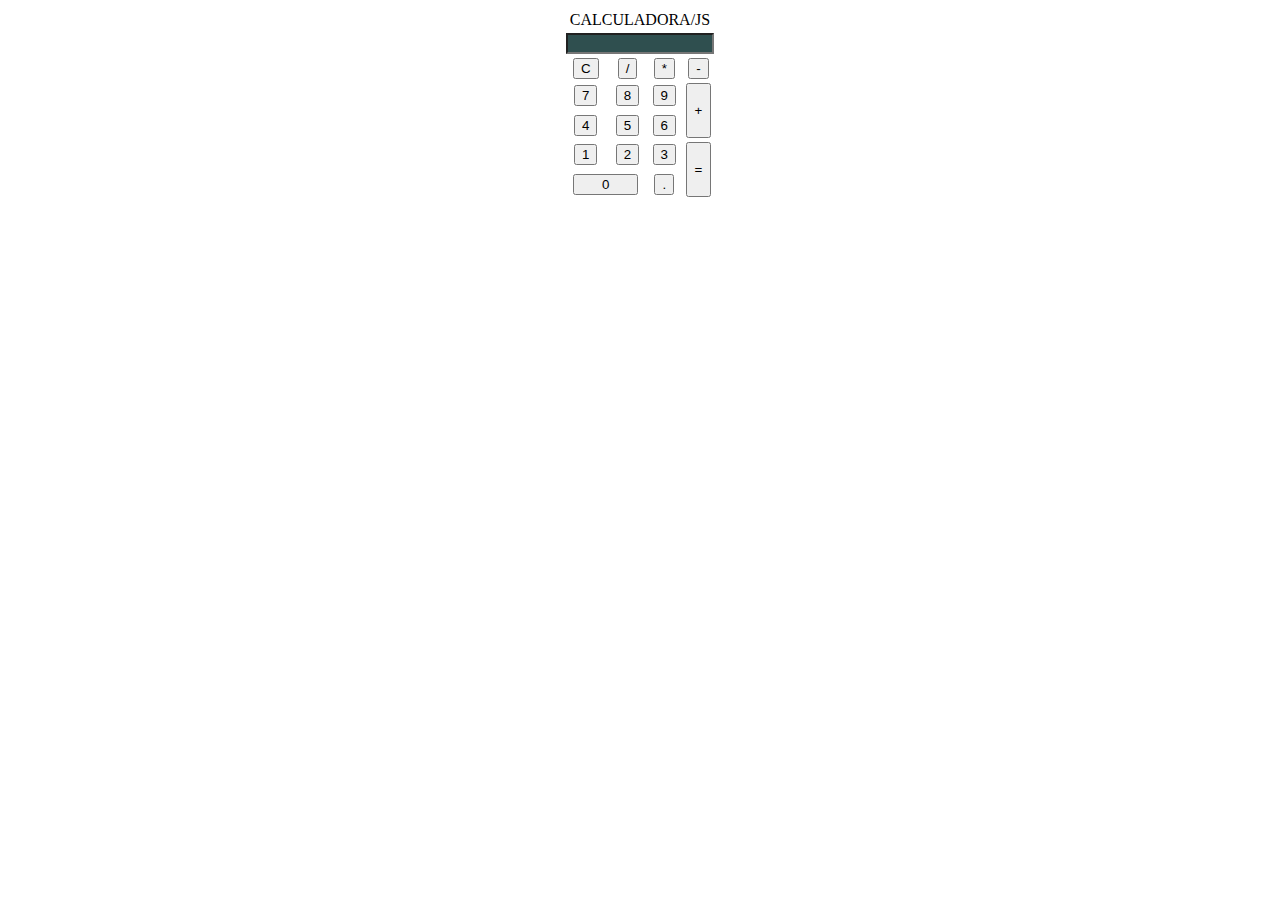
==== index.html @ d9eef731 "Update index.html" ====
<!DOCTYPE html>
<html>
    <head>
        <meta charset="utf-8">
        <title title="Calculadora">CALCULA</title>
        <link rel="stylesheet" href="css/stilus.css">
    </head>
    
    <body>
        <table class="centro">
            <thead>
                <tr>
                    <td colspan="4">
                        CALCULADORA/JS
                    </td>
                </tr>
                <tr>
                    <td colspan="4" class="pantalla">
                        <input type="text" readonly="readonly" id="screen" class="resultado" onkeydown="detectarTecla('calculo', evento);">
                    </td>
                </tr>
                <tr>
                    <!-- c -->
                    <td>
                        <input type="button" value="C" id="borrar">
                    </td>
                    <!-- / -->
                    <td>
                        <input type="button" value="/" id="dividir">
                    </td>
                    <!-- * -->
                    <td>
                        <input type="button" value="*" id="multiplicar">
                    </td>
                    <!-- - -->
                    <td>
                        <input type="button" value="-" id="restar">
                    </td>
                </tr>
                <tr>
                    <!-- 7 -->
                    <td>
                        <input type="button" value="7" id="numero">
                    </td>
                    <!-- 8 -->
                    <td>
                        <input type="button" value="8" id="numero">    
                    </td>
                    <!-- 9 -->
                    <td>
                        <input type="button" value="9" id="numero">
                    </td>
                    <!-- + -->
                    <td rowspan="2">
                        <input type="button" value="+" id="suma" class="altura">
                    </td>
                </tr>
                <tr>
                    <!-- 4 -->
                    <td>
                        <input type="button" value="4" id="numero">
                    </td>
                    <!-- 5 -->
                    <td>
                        <input type="button" value="5" id="numero"> 
                    </td>
                    <!-- 6 -->
                    <td>
                        <input type="button" value="6" id="numero">  
                    </td>
                    <!-- + -->
                    <!-- <td>
                        
                    </td> -->
                </tr>
                <tr>
                    <!-- 1 -->
                    <td>
                        <input type="button" value="1" id="numero">
                    </td>
                    <!-- 2 -->
                    <td>
                        <input type="button" value="2" id="numero">
                    </td>
                    <!-- 3 -->
                    <td>
                        <input type="button" value="3" id="numero">
                    </td>
                    <!-- intro -->
                    <td rowspan="2">
                        <input type="button" value="=" id="igual" class="altura"> 
                    </td>
                </tr>
                <tr>
                    <!-- 0 -->
                    <td colspan="2">
                        <input type="button" value="0" id="numero" class="anchura">
                    </td>
                    <!-- 0 -->
                    <!-- <td>
                        <input type="button" value="6" id="seis"> 
                    </td> -->
                    <!-- . -->
                    <td>
                        <input type="button" value="." id="coma"> 
                    </td>
                    <!-- intro -->
                    <!-- <td>
                        <input type="button" value="6" id="seis"> 
                    </td> -->
                </tr>

            </thead>
        </table>
        <script src="js/calcularmethods.js"></script>
    </body>
</html>
---- css/stilus.css ----
input.altura {
    height: 55px;
    width: 25px;
}

input.anchura {
    width: 65px;
}

.centro {
    
    text-align: center;
    margin: 0 auto;
}

input#screen {
    background-color: darkslategrey;
    color: aliceblue;
    text-align: right;
    width: 140px;
}

input:hover {
    background-color: rgb(231, 236, 242);
    box-shadow: 0 1px rgb(26, 48, 70);
}
input:active {
    background-color: rgb(116, 152, 189);
    
    transform: translateY(4px);
}
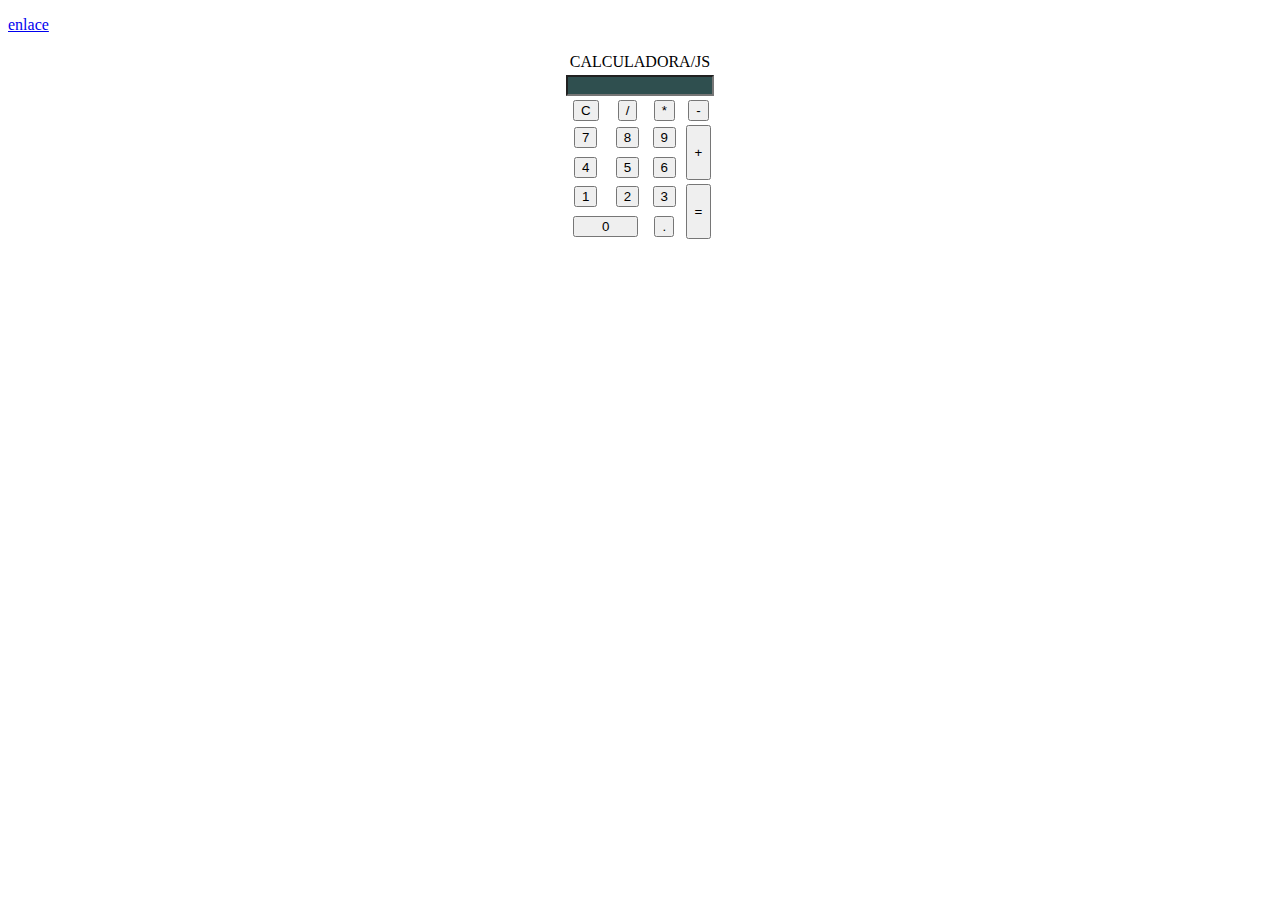
==== commit 78db0af0: "Update index.html" ====
--- a/index.html
+++ b/index.html
@@ -7,6 +7,7 @@
     </head>
     
     <body>
+        <p><a href="dos.html">enlace</a></p>
         <table class="centro">
             <thead>
                 <tr>
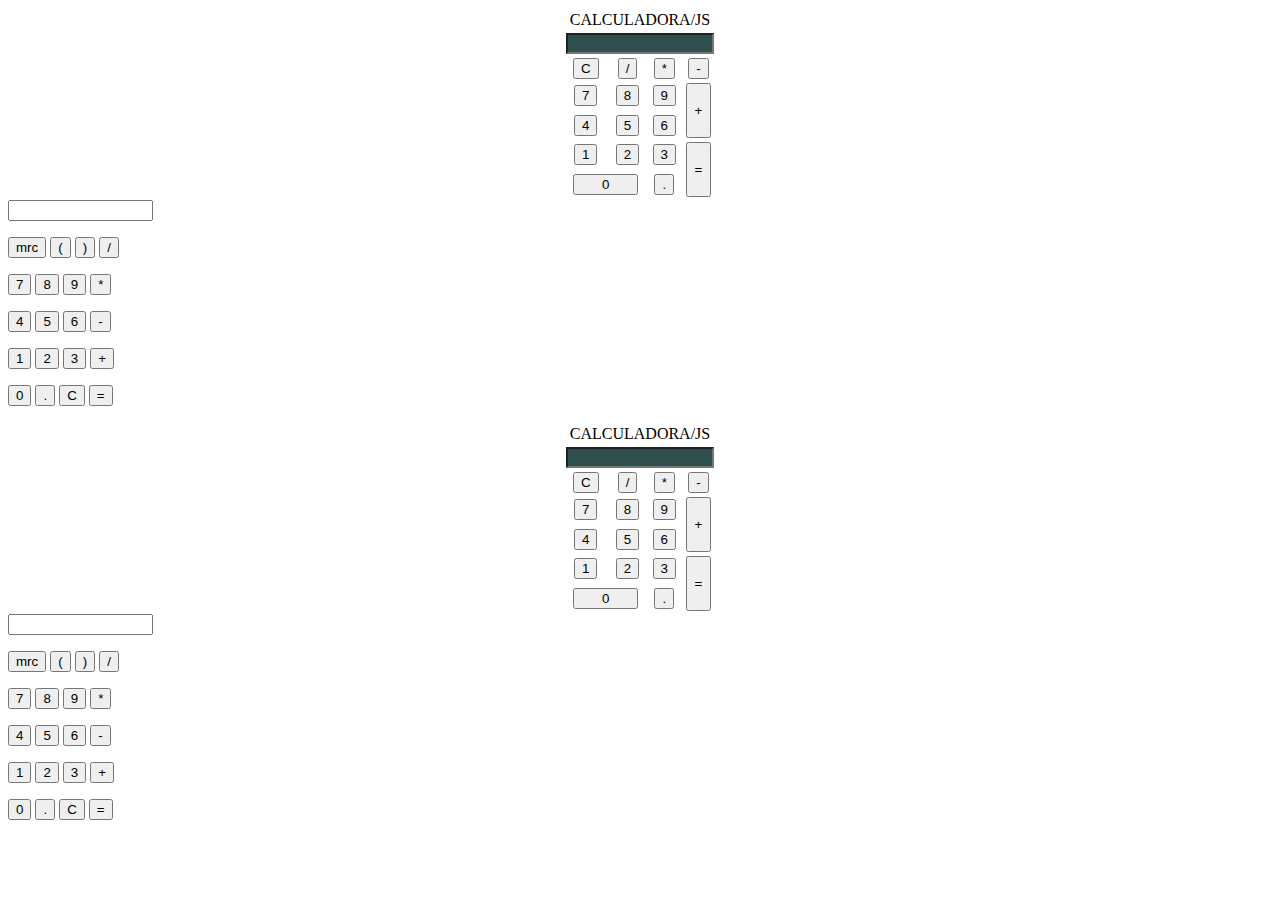
==== commit 8f176987: "Update index.html" ====
--- a/index.html
+++ b/index.html
@@ -4,115 +4,309 @@
         <meta charset="utf-8">
         <title title="Calculadora">CALCULA</title>
         <link rel="stylesheet" href="css/stilus.css">
+        <link rel="stylesheet" href="css/stilusdus.css">
     </head>
     
     <body>
-        <p><a href="dos.html">enlace</a></p>
-        <table class="centro">
-            <thead>
-                <tr>
-                    <td colspan="4">
-                        CALCULADORA/JS
-                    </td>
-                </tr>
-                <tr>
-                    <td colspan="4" class="pantalla">
-                        <input type="text" readonly="readonly" id="screen" class="resultado" onkeydown="detectarTecla('calculo', evento);">
-                    </td>
-                </tr>
-                <tr>
-                    <!-- c -->
-                    <td>
-                        <input type="button" value="C" id="borrar">
-                    </td>
-                    <!-- / -->
-                    <td>
-                        <input type="button" value="/" id="dividir">
-                    </td>
-                    <!-- * -->
-                    <td>
-                        <input type="button" value="*" id="multiplicar">
-                    </td>
-                    <!-- - -->
-                    <td>
-                        <input type="button" value="-" id="restar">
-                    </td>
-                </tr>
-                <tr>
-                    <!-- 7 -->
-                    <td>
-                        <input type="button" value="7" id="numero">
-                    </td>
-                    <!-- 8 -->
-                    <td>
-                        <input type="button" value="8" id="numero">    
-                    </td>
-                    <!-- 9 -->
-                    <td>
-                        <input type="button" value="9" id="numero">
-                    </td>
-                    <!-- + -->
-                    <td rowspan="2">
-                        <input type="button" value="+" id="suma" class="altura">
-                    </td>
-                </tr>
-                <tr>
-                    <!-- 4 -->
-                    <td>
-                        <input type="button" value="4" id="numero">
-                    </td>
-                    <!-- 5 -->
-                    <td>
-                        <input type="button" value="5" id="numero"> 
-                    </td>
-                    <!-- 6 -->
-                    <td>
-                        <input type="button" value="6" id="numero">  
-                    </td>
-                    <!-- + -->
-                    <!-- <td>
-                        
-                    </td> -->
-                </tr>
-                <tr>
-                    <!-- 1 -->
-                    <td>
-                        <input type="button" value="1" id="numero">
-                    </td>
-                    <!-- 2 -->
-                    <td>
-                        <input type="button" value="2" id="numero">
-                    </td>
-                    <!-- 3 -->
-                    <td>
-                        <input type="button" value="3" id="numero">
-                    </td>
-                    <!-- intro -->
-                    <td rowspan="2">
-                        <input type="button" value="=" id="igual" class="altura"> 
-                    </td>
-                </tr>
-                <tr>
-                    <!-- 0 -->
-                    <td colspan="2">
-                        <input type="button" value="0" id="numero" class="anchura">
-                    </td>
-                    <!-- 0 -->
-                    <!-- <td>
-                        <input type="button" value="6" id="seis"> 
-                    </td> -->
-                    <!-- . -->
-                    <td>
-                        <input type="button" value="." id="coma"> 
-                    </td>
-                    <!-- intro -->
-                    <!-- <td>
-                        <input type="button" value="6" id="seis"> 
-                    </td> -->
-                </tr>
+        <div>
+            <table class="centro">
+                <thead>
+                    <tr>
+                        <td colspan="4">
+                            CALCULADORA/JS
+                        </td>
+                    </tr>
+                    <tr>
+                        <td colspan="4" class="pantalla">
+                            <input type="text" readonly="readonly" id="screen" class="resultado" onkeydown="detectarTecla('calculo', evento);">
+                        </td>
+                    </tr>
+                    <tr>
+                        <!-- c -->
+                        <td>
+                            <input type="button" value="C" id="borrar">
+                        </td>
+                        <!-- / -->
+                        <td>
+                            <input type="button" value="/" id="dividir">
+                        </td>
+                        <!-- * -->
+                        <td>
+                            <input type="button" value="*" id="multiplicar">
+                        </td>
+                        <!-- - -->
+                        <td>
+                            <input type="button" value="-" id="restar">
+                        </td>
+                    </tr>
+                    <tr>
+                        <!-- 7 -->
+                        <td>
+                            <input type="button" value="7" id="numero">
+                        </td>
+                        <!-- 8 -->
+                        <td>
+                            <input type="button" value="8" id="numero">    
+                        </td>
+                        <!-- 9 -->
+                        <td>
+                            <input type="button" value="9" id="numero">
+                        </td>
+                        <!-- + -->
+                        <td rowspan="2">
+                            <input type="button" value="+" id="suma" class="altura">
+                        </td>
+                    </tr>
+                    <tr>
+                        <!-- 4 -->
+                        <td>
+                            <input type="button" value="4" id="numero">
+                        </td>
+                        <!-- 5 -->
+                        <td>
+                            <input type="button" value="5" id="numero"> 
+                        </td>
+                        <!-- 6 -->
+                        <td>
+                            <input type="button" value="6" id="numero">  
+                        </td>
+                        <!-- + -->
+                        <!-- <td>
+                            
+                        </td> -->
+                    </tr>
+                    <tr>
+                        <!-- 1 -->
+                        <td>
+                            <input type="button" value="1" id="numero">
+                        </td>
+                        <!-- 2 -->
+                        <td>
+                            <input type="button" value="2" id="numero">
+                        </td>
+                        <!-- 3 -->
+                        <td>
+                            <input type="button" value="3" id="numero">
+                        </td>
+                        <!-- intro -->
+                        <td rowspan="2">
+                            <input type="button" value="=" id="igual" class="altura"> 
+                        </td>
+                    </tr>
+                    <tr>
+                        <!-- 0 -->
+                        <td colspan="2">
+                            <input type="button" value="0" id="numero" class="anchura">
+                        </td>
+                        <!-- 0 -->
+                        <!-- <td>
+                            <input type="button" value="6" id="seis"> 
+                        </td> -->
+                        <!-- . -->
+                        <td>
+                            <input type="button" value="." id="coma"> 
+                        </td>
+                        <!-- intro -->
+                        <!-- <td>
+                            <input type="button" value="6" id="seis"> 
+                        </td> -->
+                    </tr>
 
-            </thead>
-        </table>
+                </thead>
+            </table>
+        </div>
+        <div class="box">
+            <div class="display"><input type="text" readonly size="15.75" id="d"></div>
+            <div class="keys">
+                <p>
+                <input type="button" class="button gray" value="mrc" onclick='c("not defined ")'>
+                <input type="button" class="button gray" value="(" onclick='math("(")'>
+                <input type="button" class="button gray" value=")" onclick='math(")")'>
+                <input type="button" class="button pink" value="/" onclick='math("/")'>
+                </p>
+                <p>
+                <input type="button" class="button red" value="7" onclick='math("7")'>
+                <input type="button" class="button red" value="8" onclick='math("8")'>
+                <input type="button" class="button red" value="9" onclick='math("9")'>
+                <input type="button" class="button pink" value="*" onclick='math("*")'>
+                </p>
+                <p>
+                <input type="button" class="button red" value="4" onclick='math("4")'>
+                <input type="button" class="button red" value="5" onclick='math("5")'>
+                <input type="button" class="button red" value="6" onclick='math("6")'>
+                <input type="button" class="button pink" value="-" onclick='math("-")'>
+                </p>
+                <p>
+                <input type="button" class="button red" value="1" onclick='math("1")'>
+                <input type="button" class="button red" value="2" onclick='math("2")'>
+                <input type="button" class="button red" value="3" onclick='math("3")'>
+                <input type="button" class="button pink" value="+" onclick='math("+")'>
+                </p>
+                <p>
+                <input type="button" class="button red" value="0" onclick='math("0")'>
+                <input type="button" class="button red" value="." onclick='math(".")'>
+                <input type="button" class="button red" value="C" onclick='c("")'>
+                <input type="button" class="button orange" value="=" onclick='e()'>
+                </p>
+            </div>
+        </div>    
         <script src="js/calcularmethods.js"></script>
+        <script src="js/hazCosas.js"></script>
     </body>
 </html>
+<!DOCTYPE html>
+<html>
+    <head>
+        <meta charset="utf-8">
+        <title title="Calculadora">CALCULA</title>
+        <link rel="stylesheet" href="css/stilus.css">
+        <link rel="stylesheet" href="css/stilusdus.css">
+    </head>
+    
+    <body>
+        <div>
+            <table class="centro">
+                <thead>
+                    <tr>
+                        <td colspan="4">
+                            CALCULADORA/JS
+                        </td>
+                    </tr>
+                    <tr>
+                        <td colspan="4" class="pantalla">
+                            <input type="text" readonly="readonly" id="screen" class="resultado" onkeydown="detectarTecla('calculo', evento);">
+                        </td>
+                    </tr>
+                    <tr>
+                        <!-- c -->
+                        <td>
+                            <input type="button" value="C" id="borrar">
+                        </td>
+                        <!-- / -->
+                        <td>
+                            <input type="button" value="/" id="dividir">
+                        </td>
+                        <!-- * -->
+                        <td>
+                            <input type="button" value="*" id="multiplicar">
+                        </td>
+                        <!-- - -->
+                        <td>
+                            <input type="button" value="-" id="restar">
+                        </td>
+                    </tr>
+                    <tr>
+                        <!-- 7 -->
+                        <td>
+                            <input type="button" value="7" id="numero">
+                        </td>
+                        <!-- 8 -->
+                        <td>
+                            <input type="button" value="8" id="numero">    
+                        </td>
+                        <!-- 9 -->
+                        <td>
+                            <input type="button" value="9" id="numero">
+                        </td>
+                        <!-- + -->
+                        <td rowspan="2">
+                            <input type="button" value="+" id="suma" class="altura">
+                        </td>
+                    </tr>
+                    <tr>
+                        <!-- 4 -->
+                        <td>
+                            <input type="button" value="4" id="numero">
+                        </td>
+                        <!-- 5 -->
+                        <td>
+                            <input type="button" value="5" id="numero"> 
+                        </td>
+                        <!-- 6 -->
+                        <td>
+                            <input type="button" value="6" id="numero">  
+                        </td>
+                        <!-- + -->
+                        <!-- <td>
+                            
+                        </td> -->
+                    </tr>
+                    <tr>
+                        <!-- 1 -->
+                        <td>
+                            <input type="button" value="1" id="numero">
+                        </td>
+                        <!-- 2 -->
+                        <td>
+                            <input type="button" value="2" id="numero">
+                        </td>
+                        <!-- 3 -->
+                        <td>
+                            <input type="button" value="3" id="numero">
+                        </td>
+                        <!-- intro -->
+                        <td rowspan="2">
+                            <input type="button" value="=" id="igual" class="altura"> 
+                        </td>
+                    </tr>
+                    <tr>
+                        <!-- 0 -->
+                        <td colspan="2">
+                            <input type="button" value="0" id="numero" class="anchura">
+                        </td>
+                        <!-- 0 -->
+                        <!-- <td>
+                            <input type="button" value="6" id="seis"> 
+                        </td> -->
+                        <!-- . -->
+                        <td>
+                            <input type="button" value="." id="coma"> 
+                        </td>
+                        <!-- intro -->
+                        <!-- <td>
+                            <input type="button" value="6" id="seis"> 
+                        </td> -->
+                    </tr>
+
+                </thead>
+            </table>
+        </div>
+        <div class="box">
+            <div class="display"><input type="text" readonly size="15.75" id="d"></div>
+            <div class="keys">
+                <p>
+                <input type="button" class="button gray" value="mrc" onclick='c("not defined ")'>
+                <input type="button" class="button gray" value="(" onclick='math("(")'>
+                <input type="button" class="button gray" value=")" onclick='math(")")'>
+                <input type="button" class="button pink" value="/" onclick='math("/")'>
+                </p>
+                <p>
+                <input type="button" class="button red" value="7" onclick='math("7")'>
+                <input type="button" class="button red" value="8" onclick='math("8")'>
+                <input type="button" class="button red" value="9" onclick='math("9")'>
+                <input type="button" class="button pink" value="*" onclick='math("*")'>
+                </p>
+                <p>
+                <input type="button" class="button red" value="4" onclick='math("4")'>
+                <input type="button" class="button red" value="5" onclick='math("5")'>
+                <input type="button" class="button red" value="6" onclick='math("6")'>
+                <input type="button" class="button pink" value="-" onclick='math("-")'>
+                </p>
+                <p>
+                <input type="button" class="button red" value="1" onclick='math("1")'>
+                <input type="button" class="button red" value="2" onclick='math("2")'>
+                <input type="button" class="button red" value="3" onclick='math("3")'>
+                <input type="button" class="button pink" value="+" onclick='math("+")'>
+                </p>
+                <p>
+                <input type="button" class="button red" value="0" onclick='math("0")'>
+                <input type="button" class="button red" value="." onclick='math(".")'>
+                <input type="button" class="button red" value="C" onclick='c("")'>
+                <input type="button" class="button orange" value="=" onclick='e()'>
+                </p>
+            </div>
+        </div>    
+        <script src="js/calcularmethods.js"></script>
+        <script src="js/hazCosas.js"></script>
+    </body>
+</html>
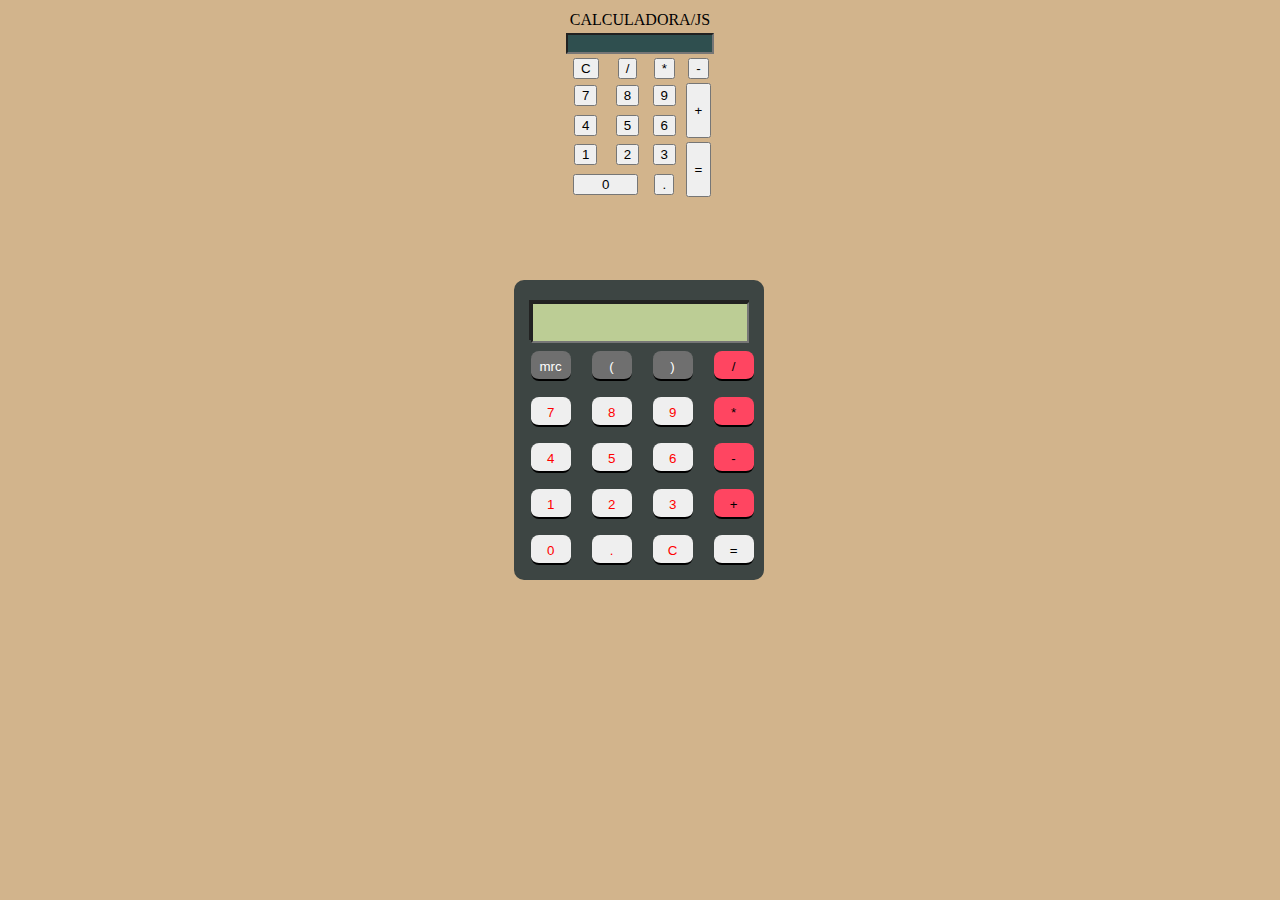
==== commit 74636f27: "Update index.html" ====
--- a/index.html
+++ b/index.html
@@ -154,159 +154,3 @@
         <script src="js/hazCosas.js"></script>
     </body>
 </html>
-<!DOCTYPE html>
-<html>
-    <head>
-        <meta charset="utf-8">
-        <title title="Calculadora">CALCULA</title>
-        <link rel="stylesheet" href="css/stilus.css">
-        <link rel="stylesheet" href="css/stilusdus.css">
-    </head>
-    
-    <body>
-        <div>
-            <table class="centro">
-                <thead>
-                    <tr>
-                        <td colspan="4">
-                            CALCULADORA/JS
-                        </td>
-                    </tr>
-                    <tr>
-                        <td colspan="4" class="pantalla">
-                            <input type="text" readonly="readonly" id="screen" class="resultado" onkeydown="detectarTecla('calculo', evento);">
-                        </td>
-                    </tr>
-                    <tr>
-                        <!-- c -->
-                        <td>
-                            <input type="button" value="C" id="borrar">
-                        </td>
-                        <!-- / -->
-                        <td>
-                            <input type="button" value="/" id="dividir">
-                        </td>
-                        <!-- * -->
-                        <td>
-                            <input type="button" value="*" id="multiplicar">
-                        </td>
-                        <!-- - -->
-                        <td>
-                            <input type="button" value="-" id="restar">
-                        </td>
-                    </tr>
-                    <tr>
-                        <!-- 7 -->
-                        <td>
-                            <input type="button" value="7" id="numero">
-                        </td>
-                        <!-- 8 -->
-                        <td>
-                            <input type="button" value="8" id="numero">    
-                        </td>
-                        <!-- 9 -->
-                        <td>
-                            <input type="button" value="9" id="numero">
-                        </td>
-                        <!-- + -->
-                        <td rowspan="2">
-                            <input type="button" value="+" id="suma" class="altura">
-                        </td>
-                    </tr>
-                    <tr>
-                        <!-- 4 -->
-                        <td>
-                            <input type="button" value="4" id="numero">
-                        </td>
-                        <!-- 5 -->
-                        <td>
-                            <input type="button" value="5" id="numero"> 
-                        </td>
-                        <!-- 6 -->
-                        <td>
-                            <input type="button" value="6" id="numero">  
-                        </td>
-                        <!-- + -->
-                        <!-- <td>
-                            
-                        </td> -->
-                    </tr>
-                    <tr>
-                        <!-- 1 -->
-                        <td>
-                            <input type="button" value="1" id="numero">
-                        </td>
-                        <!-- 2 -->
-                        <td>
-                            <input type="button" value="2" id="numero">
-                        </td>
-                        <!-- 3 -->
-                        <td>
-                            <input type="button" value="3" id="numero">
-                        </td>
-                        <!-- intro -->
-                        <td rowspan="2">
-                            <input type="button" value="=" id="igual" class="altura"> 
-                        </td>
-                    </tr>
-                    <tr>
-                        <!-- 0 -->
-                        <td colspan="2">
-                            <input type="button" value="0" id="numero" class="anchura">
-                        </td>
-                        <!-- 0 -->
-                        <!-- <td>
-                            <input type="button" value="6" id="seis"> 
-                        </td> -->
-                        <!-- . -->
-                        <td>
-                            <input type="button" value="." id="coma"> 
-                        </td>
-                        <!-- intro -->
-                        <!-- <td>
-                            <input type="button" value="6" id="seis"> 
-                        </td> -->
-                    </tr>
-
-                </thead>
-            </table>
-        </div>
-        <div class="box">
-            <div class="display"><input type="text" readonly size="15.75" id="d"></div>
-            <div class="keys">
-                <p>
-                <input type="button" class="button gray" value="mrc" onclick='c("not defined ")'>
-                <input type="button" class="button gray" value="(" onclick='math("(")'>
-                <input type="button" class="button gray" value=")" onclick='math(")")'>
-                <input type="button" class="button pink" value="/" onclick='math("/")'>
-                </p>
-                <p>
-                <input type="button" class="button red" value="7" onclick='math("7")'>
-                <input type="button" class="button red" value="8" onclick='math("8")'>
-                <input type="button" class="button red" value="9" onclick='math("9")'>
-                <input type="button" class="button pink" value="*" onclick='math("*")'>
-                </p>
-                <p>
-                <input type="button" class="button red" value="4" onclick='math("4")'>
-                <input type="button" class="button red" value="5" onclick='math("5")'>
-                <input type="button" class="button red" value="6" onclick='math("6")'>
-                <input type="button" class="button pink" value="-" onclick='math("-")'>
-                </p>
-                <p>
-                <input type="button" class="button red" value="1" onclick='math("1")'>
-                <input type="button" class="button red" value="2" onclick='math("2")'>
-                <input type="button" class="button red" value="3" onclick='math("3")'>
-                <input type="button" class="button pink" value="+" onclick='math("+")'>
-                </p>
-                <p>
-                <input type="button" class="button red" value="0" onclick='math("0")'>
-                <input type="button" class="button red" value="." onclick='math(".")'>
-                <input type="button" class="button red" value="C" onclick='c("")'>
-                <input type="button" class="button orange" value="=" onclick='e()'>
-                </p>
-            </div>
-        </div>    
-        <script src="js/calcularmethods.js"></script>
-        <script src="js/hazCosas.js"></script>
-    </body>
-</html>
--- a/css/stilusdus.css
+++ b/css/stilusdus.css
@@ -0,0 +1,104 @@
+body
+{
+    background-color:tan;
+}
+.box
+{
+    background-color:#3d4543;
+    height:300px;
+    width:250px;
+    border-radius:10px;
+    position:relative;
+    top:80px;
+    left:40%;
+}
+.display
+{
+    background-color:#222;
+    width:220px;
+    position:relative;
+    left:15px;
+    top:20px;
+    height:40px;
+}
+.display input
+{
+
+
+     position:relative;
+    left:2px;
+    top:2px;
+    height:35px;
+    color:black;
+    background-color:#bccd95;
+    font-size:21px;
+    text-align:right;
+}
+.keys
+{
+    position:relative;
+    top:15px;
+}
+.button
+{
+    width:40px;
+    height:30px;
+    border:none;
+    border-radius:8px;
+    margin-left:17px;
+    cursor:pointer;
+    border-top:2px solid transparent;
+}
+.button.gray
+{
+    color:white;
+    background-color:#6f6f6f;
+    border-bottom:black 2px solid;
+    border-top:2px #6f6f6f solid;
+}
+.button.pink
+{
+    color:black;
+    background-color:#ff4561;
+    border-bottom:black 2px solid;
+}
+.button.red
+{ 
+    color:red;
+    background-color:303030;
+    border-bottom:black 2px solid;
+    border-top:2px 303030 solid;
+}
+.button.orange
+{
+    color:black;
+    background-color:FF9933;
+    border-bottom:black 2px solid;
+    border-top:2px FF9933 solid;
+}
+.gray:active
+{
+    border-top:black 2px solid;
+    border-bottom:2px #6f6f6f solid;
+}
+.pink:active
+{
+    border-top:black 2px solid;
+    border-bottom:#ff4561 2px solid;
+}
+.black:active
+{
+
+
+     border-top:black 2px solid;
+    border-bottom:#303030 2px solid;
+}
+.orange:active
+{
+    border-top:black 2px solid;
+    border-bottom:FF9933 2px solid;
+}
+p
+{
+    line-height:10px;
+}
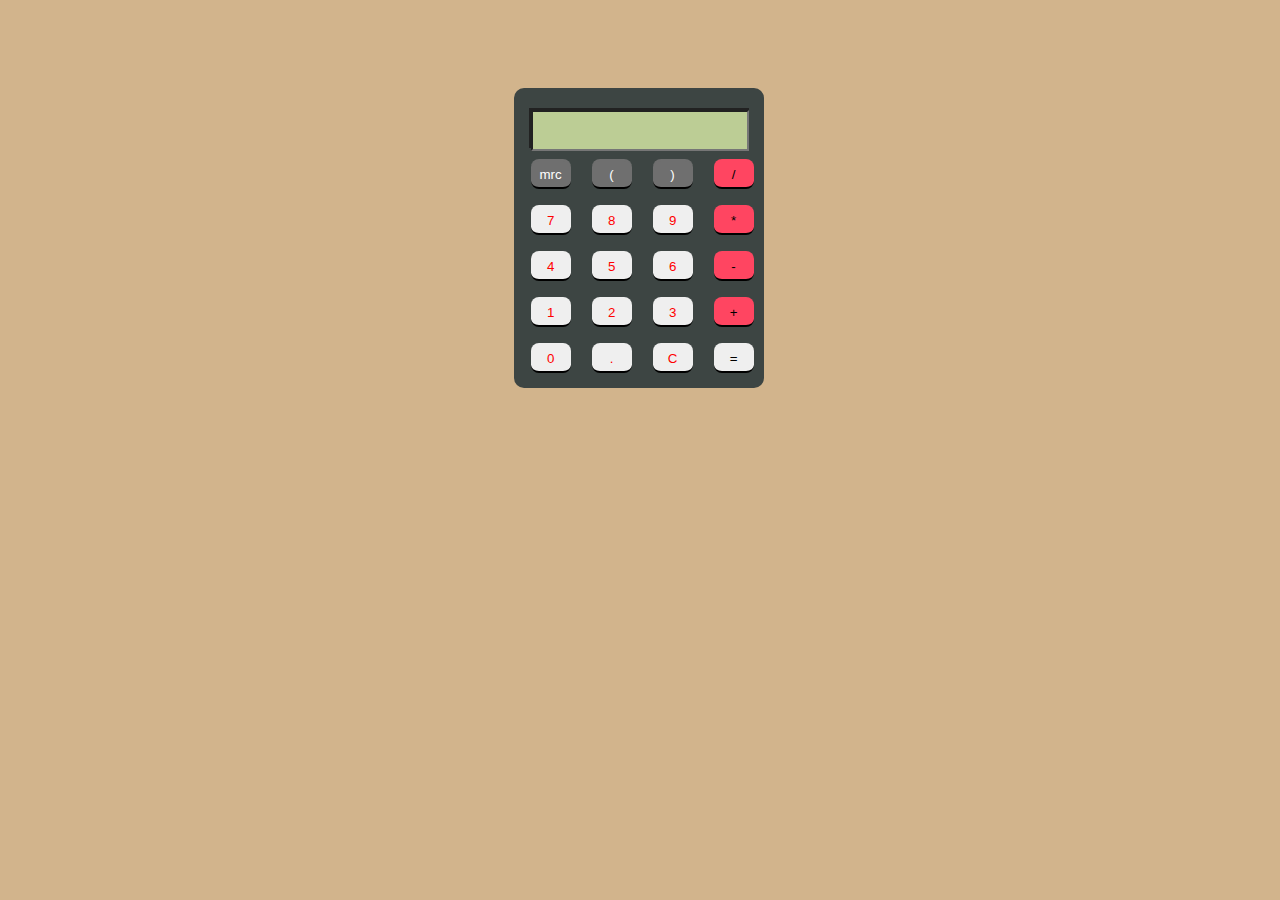
==== commit fb28ea40: "Update index.html" ====
--- a/index.html
+++ b/index.html
@@ -8,6 +8,7 @@
     </head>
     
     <body>
+        <!--
         <div>
             <table class="centro">
                 <thead>
@@ -22,99 +23,94 @@
                         </td>
                     </tr>
                     <tr>
-                        <!-- c -->
+                        
                         <td>
                             <input type="button" value="C" id="borrar">
                         </td>
-                        <!-- / -->
+                        
                         <td>
                             <input type="button" value="/" id="dividir">
                         </td>
-                        <!-- * -->
+                        
                         <td>
                             <input type="button" value="*" id="multiplicar">
                         </td>
-                        <!-- - -->
+                        
                         <td>
                             <input type="button" value="-" id="restar">
                         </td>
                     </tr>
                     <tr>
-                        <!-- 7 -->
+                        
                         <td>
                             <input type="button" value="7" id="numero">
                         </td>
-                        <!-- 8 -->
+                        
                         <td>
                             <input type="button" value="8" id="numero">    
                         </td>
-                        <!-- 9 -->
+                        
                         <td>
                             <input type="button" value="9" id="numero">
                         </td>
-                        <!-- + -->
+                        
                         <td rowspan="2">
                             <input type="button" value="+" id="suma" class="altura">
                         </td>
                     </tr>
                     <tr>
-                        <!-- 4 -->
+                        
                         <td>
                             <input type="button" value="4" id="numero">
                         </td>
-                        <!-- 5 -->
+                        
                         <td>
                             <input type="button" value="5" id="numero"> 
                         </td>
-                        <!-- 6 -->
+                        
                         <td>
                             <input type="button" value="6" id="numero">  
                         </td>
-                        <!-- + -->
-                        <!-- <td>
-                            
-                        </td> -->
+                        
+                        
                     </tr>
                     <tr>
-                        <!-- 1 -->
+                        
                         <td>
                             <input type="button" value="1" id="numero">
                         </td>
-                        <!-- 2 -->
+                        
                         <td>
                             <input type="button" value="2" id="numero">
                         </td>
-                        <!-- 3 -->
+                        
                         <td>
                             <input type="button" value="3" id="numero">
                         </td>
-                        <!-- intro -->
+                        
                         <td rowspan="2">
                             <input type="button" value="=" id="igual" class="altura"> 
                         </td>
                     </tr>
                     <tr>
-                        <!-- 0 -->
+                        
                         <td colspan="2">
                             <input type="button" value="0" id="numero" class="anchura">
                         </td>
-                        <!-- 0 -->
-                        <!-- <td>
-                            <input type="button" value="6" id="seis"> 
-                        </td> -->
-                        <!-- . -->
+                        
+                        
                         <td>
                             <input type="button" value="." id="coma"> 
                         </td>
-                        <!-- intro -->
+                        
                         <!-- <td>
                             <input type="button" value="6" id="seis"> 
-                        </td> -->
+                        </td>
                     </tr>
 
                 </thead>
             </table>
-        </div>
+        </div> -->
         <div class="box">
             <div class="display"><input type="text" readonly size="15.75" id="d"></div>
             <div class="keys">
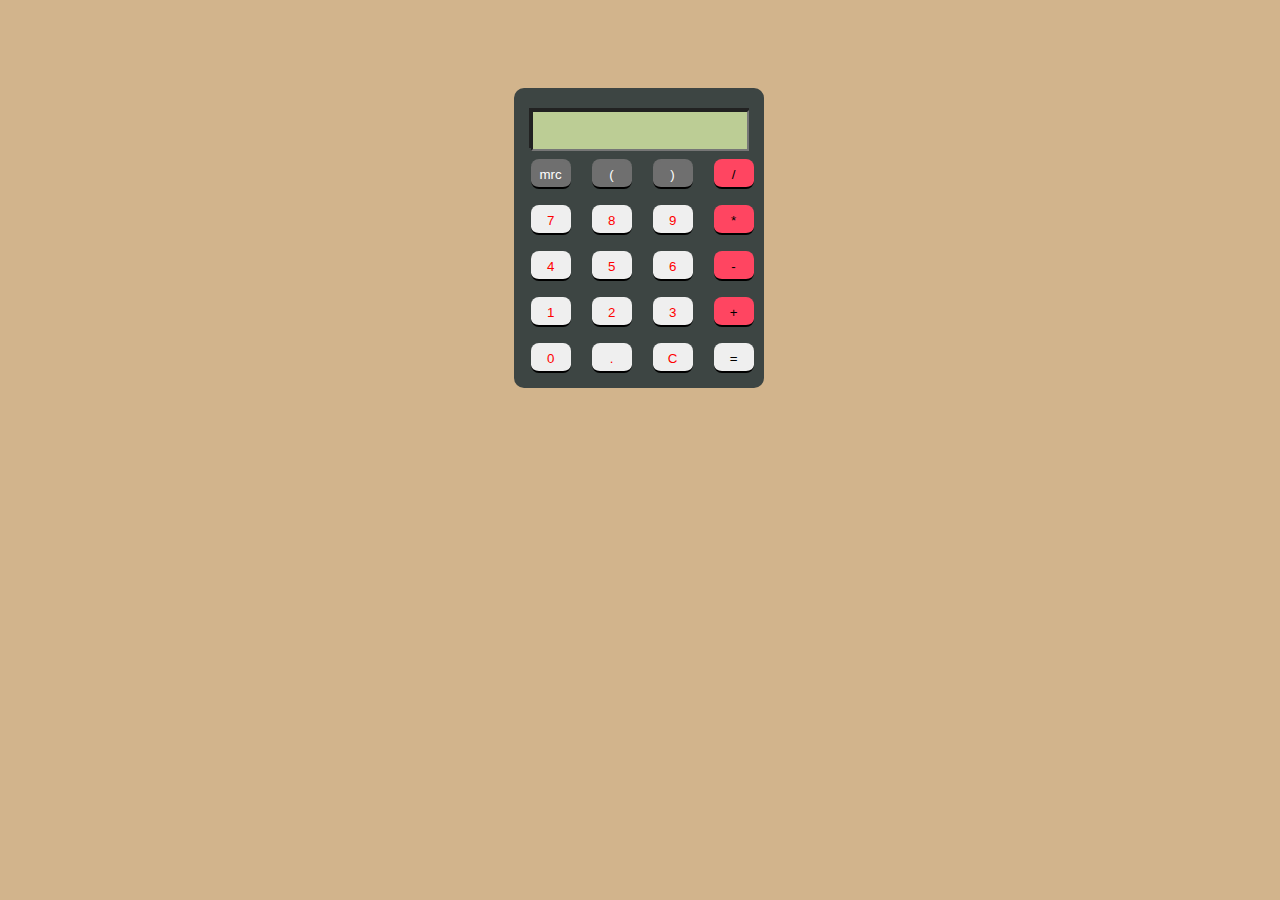
==== commit 610679bc: "Update index.html" ====
--- a/index.html
+++ b/index.html
@@ -103,7 +103,7 @@
                             <input type="button" value="." id="coma"> 
                         </td>
                         
-                        <!-- <td>
+                        <td>
                             <input type="button" value="6" id="seis"> 
                         </td>
                     </tr>
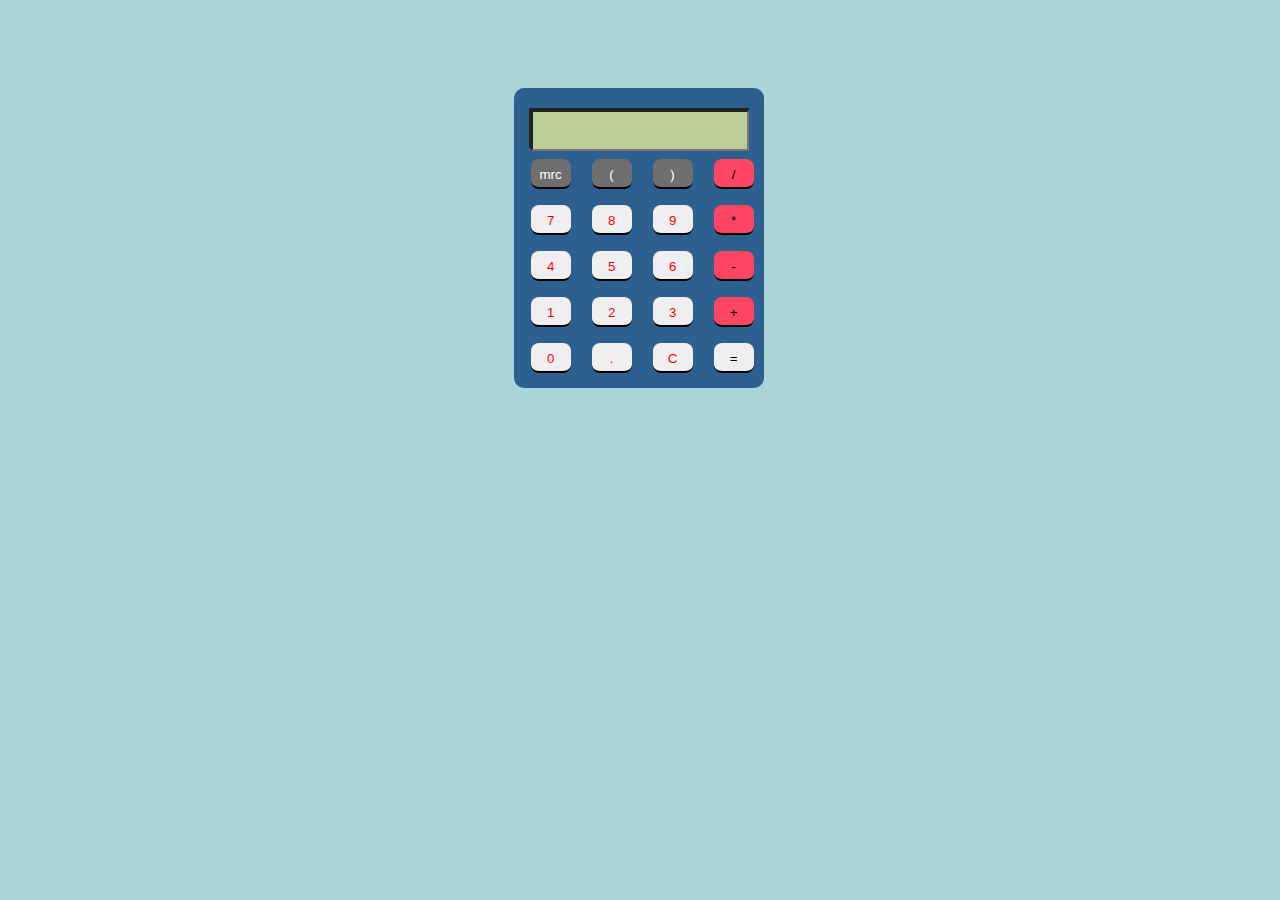
==== commit a431155b: "Update index.html" ====
--- a/index.html
+++ b/index.html
@@ -3,150 +3,47 @@
     <head>
         <meta charset="utf-8">
         <title title="Calculadora">CALCULA</title>
-        <link rel="stylesheet" href="css/stilus.css">
         <link rel="stylesheet" href="css/stilusdus.css">
     </head>
     
     <body>
-        <!--
-        <div>
-            <table class="centro">
-                <thead>
-                    <tr>
-                        <td colspan="4">
-                            CALCULADORA/JS
-                        </td>
-                    </tr>
-                    <tr>
-                        <td colspan="4" class="pantalla">
-                            <input type="text" readonly="readonly" id="screen" class="resultado" onkeydown="detectarTecla('calculo', evento);">
-                        </td>
-                    </tr>
-                    <tr>
-                        
-                        <td>
-                            <input type="button" value="C" id="borrar">
-                        </td>
-                        
-                        <td>
-                            <input type="button" value="/" id="dividir">
-                        </td>
-                        
-                        <td>
-                            <input type="button" value="*" id="multiplicar">
-                        </td>
-                        
-                        <td>
-                            <input type="button" value="-" id="restar">
-                        </td>
-                    </tr>
-                    <tr>
-                        
-                        <td>
-                            <input type="button" value="7" id="numero">
-                        </td>
-                        
-                        <td>
-                            <input type="button" value="8" id="numero">    
-                        </td>
-                        
-                        <td>
-                            <input type="button" value="9" id="numero">
-                        </td>
-                        
-                        <td rowspan="2">
-                            <input type="button" value="+" id="suma" class="altura">
-                        </td>
-                    </tr>
-                    <tr>
-                        
-                        <td>
-                            <input type="button" value="4" id="numero">
-                        </td>
-                        
-                        <td>
-                            <input type="button" value="5" id="numero"> 
-                        </td>
-                        
-                        <td>
-                            <input type="button" value="6" id="numero">  
-                        </td>
-                        
-                        
-                    </tr>
-                    <tr>
-                        
-                        <td>
-                            <input type="button" value="1" id="numero">
-                        </td>
-                        
-                        <td>
-                            <input type="button" value="2" id="numero">
-                        </td>
-                        
-                        <td>
-                            <input type="button" value="3" id="numero">
-                        </td>
-                        
-                        <td rowspan="2">
-                            <input type="button" value="=" id="igual" class="altura"> 
-                        </td>
-                    </tr>
-                    <tr>
-                        
-                        <td colspan="2">
-                            <input type="button" value="0" id="numero" class="anchura">
-                        </td>
-                        
-                        
-                        <td>
-                            <input type="button" value="." id="coma"> 
-                        </td>
-                        
-                        <td>
-                            <input type="button" value="6" id="seis"> 
-                        </td>
-                    </tr>
-
-                </thead>
-            </table>
-        </div> -->
+       
         <div class="box">
-            <div class="display"><input type="text" readonly size="15.75" id="d"></div>
+            <div class="display"><input type="text"  size="15.75" id="d"></div>
             <div class="keys">
                 <p>
-                <input type="button" class="button gray" value="mrc" onclick='c("not defined ")'>
-                <input type="button" class="button gray" value="(" onclick='math("(")'>
-                <input type="button" class="button gray" value=")" onclick='math(")")'>
-                <input type="button" class="button pink" value="/" onclick='math("/")'>
+                <input type="button" class="button gray" value="mrc" onclick='c("not defined ")' >
+                <input type="button" class="button gray" value="(" onclick='math("(")' onkeypress='mathOnkeyboard()'>
+                <input type="button" class="button gray" value=")" onclick='math(")")' onkeypress='mathOnkeyboard()'>
+                <input type="button" class="button pink" value="/" onclick='math("/")' onkeypress='mathOnkeyboard()'>
                 </p>
                 <p>
-                <input type="button" class="button red" value="7" onclick='math("7")'>
-                <input type="button" class="button red" value="8" onclick='math("8")'>
-                <input type="button" class="button red" value="9" onclick='math("9")'>
-                <input type="button" class="button pink" value="*" onclick='math("*")'>
+                <input type="button" class="button red" value="7" onclick='math("7")' onkeypress='mathOnkeyboard()'>
+                <input type="button" class="button red" value="8" onclick='math("8")' onkeypress='mathOnkeyboard()'>
+                <input type="button" class="button red" value="9" onclick='math("9")' onkeypress='mathOnkeyboard()'>
+                <input type="button" class="button pink" value="*" onclick='math("*")' onkeypress='mathOnkeyboard()'>
                 </p>
                 <p>
-                <input type="button" class="button red" value="4" onclick='math("4")'>
-                <input type="button" class="button red" value="5" onclick='math("5")'>
-                <input type="button" class="button red" value="6" onclick='math("6")'>
-                <input type="button" class="button pink" value="-" onclick='math("-")'>
+                <input type="button" class="button red" value="4" onclick='math("4")' onkeypress='mathOnkeyboard()'>
+                <input type="button" class="button red" value="5" onclick='math("5")' onkeypress='mathOnkeyboard()'>
+                <input type="button" class="button red" value="6" onclick='math("6")' onkeypress='mathOnkeyboard()'>
+                <input type="button" class="button pink" value="-" onclick='math("-")' onkeypress='mathOnkeyboard()'>
                 </p>
                 <p>
-                <input type="button" class="button red" value="1" onclick='math("1")'>
-                <input type="button" class="button red" value="2" onclick='math("2")'>
-                <input type="button" class="button red" value="3" onclick='math("3")'>
-                <input type="button" class="button pink" value="+" onclick='math("+")'>
+                <input type="button" class="button red" value="1" onclick='math("1")' onkeypress='mathOnkeyboard()'>
+                <input type="button" class="button red" value="2" onclick='math("2")' onkeypress='mathOnkeyboard()'>
+                <input type="button" class="button red" value="3" onclick='math("3")' onkeypress='mathOnkeyboard()'>
+                <input type="button" class="button pink" value="+" onclick='math("+")' onkeypress='mathOnkeyboard()'>
                 </p>
                 <p>
-                <input type="button" class="button red" value="0" onclick='math("0")'>
-                <input type="button" class="button red" value="." onclick='math(".")'>
+                <input type="button" class="button red" value="0" onclick='math("0")' onkeypress='mathOnkeyboard()'>
+                <input type="button" class="button red" value="." onclick='math(".")' onkeypress='mathOnkeyboard()'>
                 <input type="button" class="button red" value="C" onclick='c("")'>
                 <input type="button" class="button orange" value="=" onclick='e()'>
                 </p>
             </div>
         </div>    
-        <script src="js/calcularmethods.js"></script>
+        <!-- <script src="js/calcularmethods.js"></script> -->
         <script src="js/hazCosas.js"></script>
     </body>
 </html>
--- a/css/stilusdus.css
+++ b/css/stilusdus.css
@@ -1,10 +1,10 @@
 body
 {
-    background-color:tan;
+    background-color:rgb(171, 212, 216);
 }
 .box
 {
-    background-color:#3d4543;
+    background-color:#2d608f;
     height:300px;
     width:250px;
     border-radius:10px;
